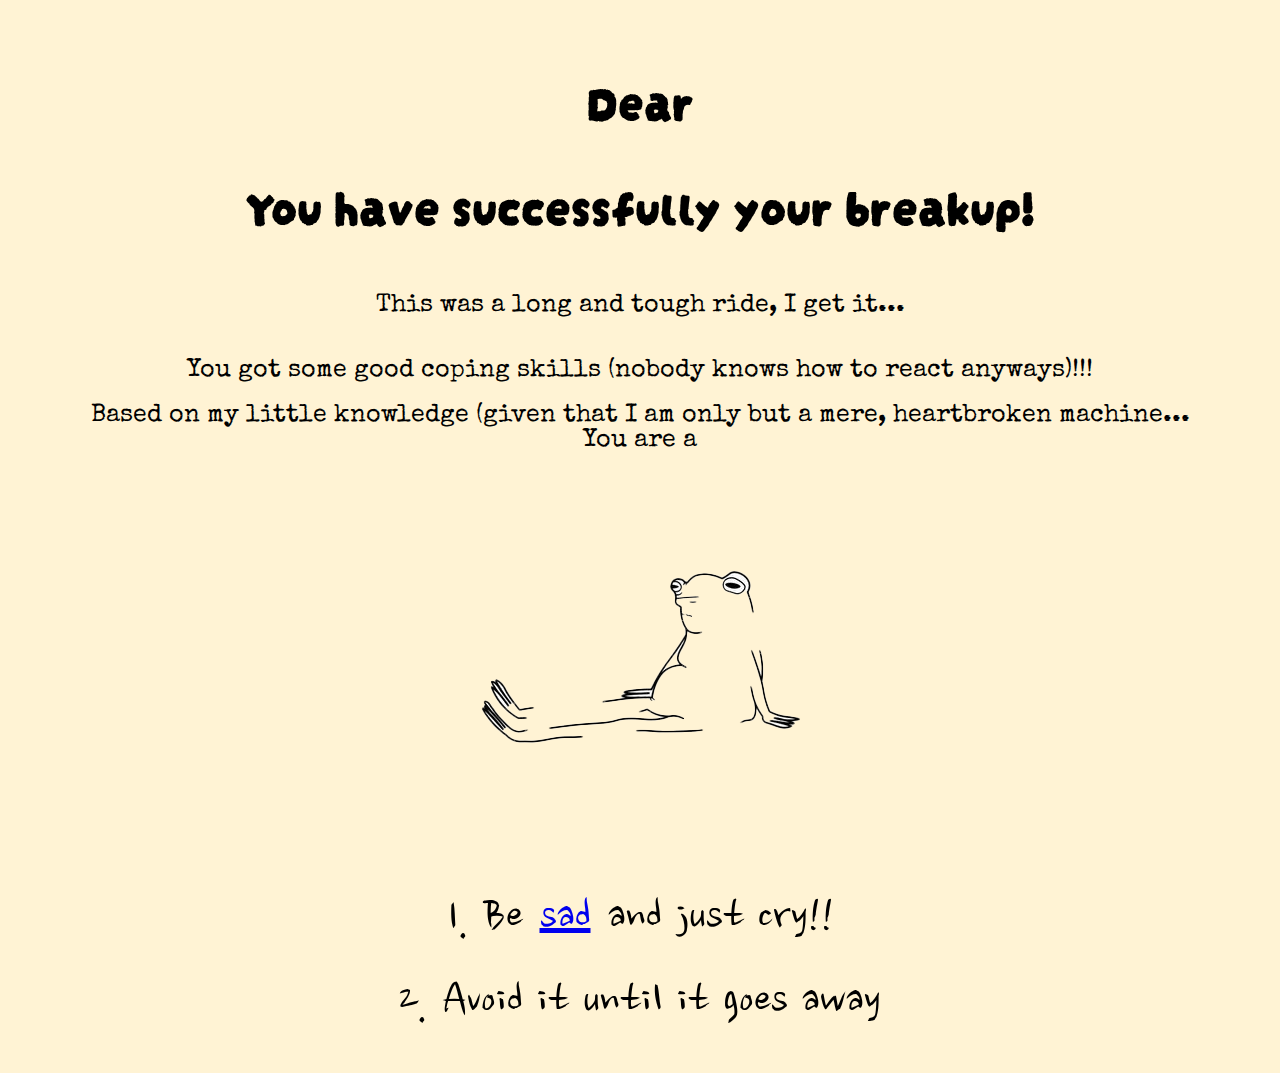
==== lastpage.html @ 79b8617f "edited pages 1 through 5, still have to do some more" ====
<!DOCTYPE html>
<html lang="en">
<head>
    <title>you just got dumped</title>

    <link rel="stylesheet" href="style.css">
    <meta charset="UTF-8">

    <link rel="preconnect" href="https://fonts.googleapis.com">
    <link rel="preconnect" href="https://fonts.gstatic.com" crossorigin>
    <link href="https://fonts.googleapis.com/css2?family=Darumadrop+One&family=IBM+Plex+Mono:ital,wght@1,100&family=Nanum+Brush+Script&family=Special+Elite&display=swap" rel="stylesheet">

</head>
<body>



<h1> Dear <div class="colorname"> <h1 id="text"> <span id="name"> </span> </h1> </div> You have successfully your breakup! </h1>



<div class="hello"> This was a long and tough ride, I get it... </div>



<div class="hello"> You got some good coping skills (nobody knows how to react anyways)!!! </div>



<div> Based on my little knowledge (given that I am only but a mere, heartbroken machine... </div>


<div id="result"> You are a <h1 id="text"> <span id="result"> </span> </h1> </div>

       
       <img class="rana" src="img/rana.png">


<div class="choices"> 1. Be </div>


<div class="cry"> <a href="page2.html"> sad </a> </div>



<div class="choices"> and just cry!! </div>


<div class="avoid"> 2. Avoid it until it goes away </div>



<script src="script.js"></script>
</body>
</html>
---- style.css ----
@import url('page4.css');

@import url('page5.css');
body {
  
  background-color: #FFF3D4   ;
font-family: 'Special Elite', cursive;
text-align: center;
padding: 20px;
font-size: 25px;
}

h1{

font-family: 'Darumadrop One', cursive;
text-align: center;
font-size: 50px;

}


.name {

  text-align: center;
  padding: 30px;

}

.bff {

display: inline-block;
  padding: 10px;
  color: darkseagreen;
margin: 0px;
}

.hobbie {
display: inline-block;
  padding: 50px;
  color: orange;

}

.funtimes{
display: inline-block;

}

.colorname{

  color: deeppink;

}


.sademoji {

  text-align: center;
  padding: 30px;
  font-size: 30px;
}

.hello {

  text-align: center;
  padding: 20px;
}


.choices {

  padding-top: 60px;
font-family: 'Nanum Brush Script', cursive;
text-align: center;
font-size: 50px;
display: inline-block;

}

.rana{

   display: block;
  margin: 0 auto;
  margin: -100px auto;
}

.cry{

padding: 10px;
font-family: 'Nanum Brush Script', cursive;
font-size: 50px;
display: inline-block;


}

.avoid{

padding: 10px;
font-family: 'Nanum Brush Script', cursive;
font-size: 50px;
text-align: center;
}

.cut{

  padding: 10px;
font-family: 'Nanum Brush Script', cursive;
font-size: 50px;

}

ul {

  text-align: left;
      margin-left: 30px;
      line-height: 1.5;
    }


    li {
      color: black;

      margin-bottom: 50pxs;
    }



    li .highlight {

      font-weight: bold;
      color: #f44336;

    }

        li .highlight2 {

      font-weight: bold;
      color: limegreen;

    }

    .list {

      margin: 30px;
    }

    .remember{

      padding-top: 30px;
    }



.container {
  position: relative;
}

.blue {
  position: absolute;
  max-width: 100%;
  height: auto;
  top: -320px;
  left: -70px;
  z-index: 2;
}

.bigeye {
  position: absolute;
  max-width: 100%;
  height: auto;
  top: -320px;
  right: -70px;
  z-index: 2;
}

.crying {
  position: absolute;
  max-width: 100%;

  width: 200px;
  height: 200px;
  rotate: 20px;
  height: auto;
  top: 20px;
  right: 70px;
  z-index: 2;
}


.heart {
  position: absolute;
  max-width: 100%;

  width: 200px;
  height: 200px;
  rotate: 20px;
  height: auto;
  top: 20px;
  left: 70px;
  z-index: 2;
}


.beokay {
  position: absolute;
  max-width: 100%;

  width: 400px;
  height: 400px;
  rotate: 20px;
  height: auto;
  bottom: 20px;
  left: 70px;
  z-index: 2;
}

.stitch {

  margin: 0 auto;
bottom: -100px;
}


.guts {
margin: 0px;

}

/*page3 
*/

.maneye {

display: block;
margin: 0 auto;
margin: -100px auto;
padding: 100px;

}

.angel {

   display: block;
  margin: 0 auto;
padding: 0px;

}
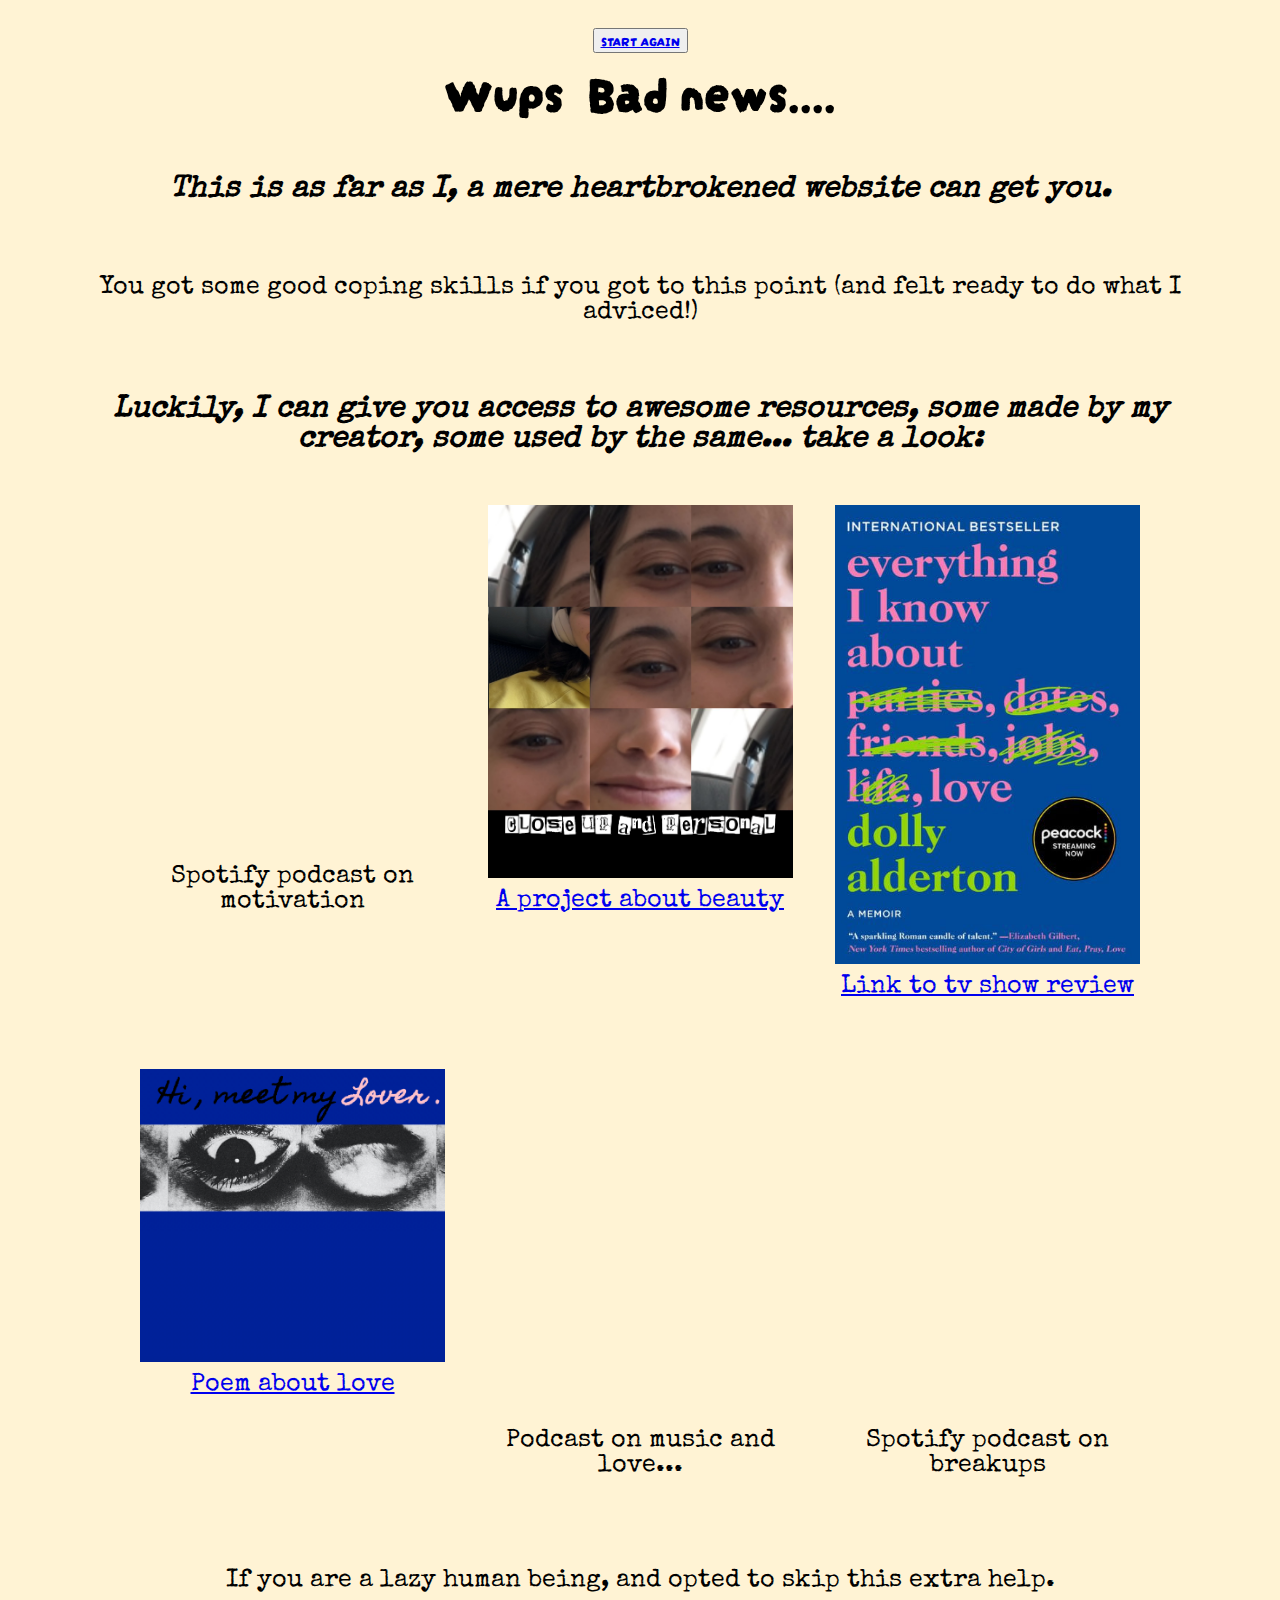
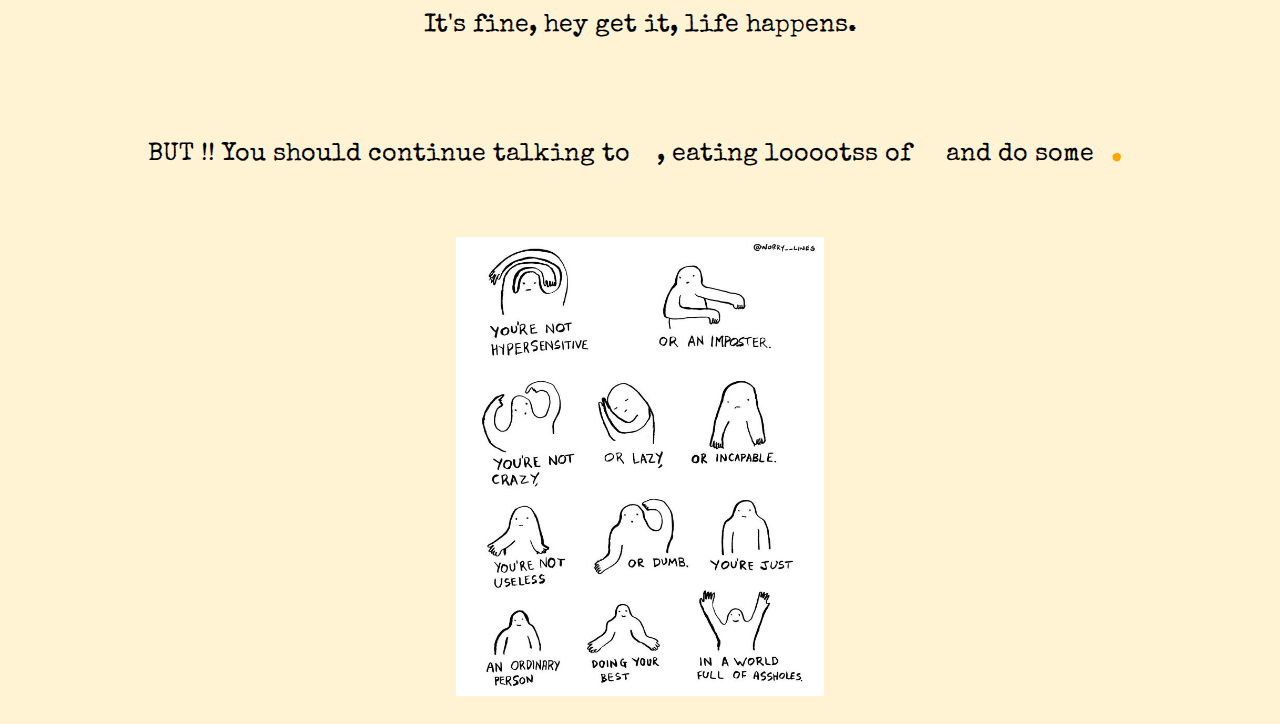
==== commit 61a1903e: "my final commit" ====
--- a/lastpage.html
+++ b/lastpage.html
@@ -14,43 +14,86 @@
 <body>
 
 
-
-<h1> Dear <div class="colorname"> <h1 id="text"> <span id="name"> </span> </h1> </div> You have successfully your breakup! </h1>
+ <div>  <button class="startagain"> <a href="index.html "> START AGAIN </a>  </button>  </div> 
 
 
 
-<div class="hello"> This was a long and tough ride, I get it... </div>
+<div>  <h1  class="sameline"> Wups <div class= "sameline" > <h1 class="colorname" id="text"> <span id="name"> </span> </h1> </div> Bad news.... </h1>  </div>
 
 
 
-<div class="hello"> You got some good coping skills (nobody knows how to react anyways)!!! </div>
+<div class="boldfont"> This is as far as I, a mere heartbrokened website can get you. </div>
 
 
 
-<div> Based on my little knowledge (given that I am only but a mere, heartbroken machine... </div>
-
-
-<div id="result"> You are a <h1 id="text"> <span id="result"> </span> </h1> </div>
-
-       
-       <img class="rana" src="img/rana.png">
-
-
-<div class="choices"> 1. Be </div>
-
-
-<div class="cry"> <a href="page2.html"> sad </a> </div>
+<div class="hello"> You got some good coping skills if you got to this point (and felt ready to do what I adviced!) </div>
 
 
 
-<div class="choices"> and just cry!! </div>
+<div class="boldfont"> Luckily, I can give you access to awesome resources, some made by my creator, some used by the same... take a look: </div>
+
+<div class="image-gridfinal"> 
+
+<div class="image-itemfinal">
+
+    <iframe style="border-radius:12px" src="https://open.spotify.com/embed/episode/1xtlWfhsS1pNEd8AtXS27U?utm_source=generator" width="100%" height="352" frameBorder="0" allowfullscreen="" allow="autoplay; clipboard-write; encrypted-media; fullscreen; picture-in-picture" loading="lazy"></iframe>
+
+    <div> Spotify podcast on motivation</div>
+
+</div>
+
+<div class="image-itemfinal">
+  <img src="img/nana.jpg" alt="Image 2">
+  <a href="https://natswebsite.glitch.me/p2.html" class="image-link">A project about beauty</a>
+</div>
+
+<div class="image-itemfinal">
+  <img src="img/everything.jpg" alt="Image 3">
+  <a href="https://variety.com/2022/tv/global/everything-i-know-about-love-review-1235354353/" class="image-link">Link to tv show review</a>
+</div>
 
 
-<div class="avoid"> 2. Avoid it until it goes away </div>
+ </div>
+
+ <div class="image-gridfinal"> 
+
+<div class="image-itemfinal">
+  <img src="img/meetmylover.png" alt="Image 4">
+  <a href="https://natcortina.github.io/meetmylover/index.html" target="blank" class="image-link" >Poem about love</a>
+</div>
+
+<div class="image-itemfinal">
+ <iframe style="border-radius:12px" src="https://open.spotify.com/embed/show/5fS0nOgh8xHafPyGP0di0I?utm_source=generator" width="100%" height="352" frameBorder="0" allowfullscreen="" allow="autoplay; clipboard-write; encrypted-media; fullscreen; picture-in-picture" loading="lazy"></iframe>
+
+  <div> Podcast on music and love...</div>
+</div>
+
+<div class="image-itemfinal">
+ <iframe style="border-radius:12px" src="https://open.spotify.com/embed/episode/71zSr8DvNGcMvMMnGtkMqF?utm_source=generator" width="100%" height="352" frameBorder="0" allowfullscreen="" allow="autoplay; clipboard-write; encrypted-media; fullscreen; picture-in-picture" loading="lazy"></iframe>
+
+   <div> Spotify podcast on breakups</div>
+</div>
+
+ </div>
+
+
+
+
+<div class="hello"> If you are a lazy human being, and opted to skip this extra help.
+
+
+<div class = "hello" > It's fine, hey get it, life happens. </div> 
+
+
+ BUT !! You should continue talking to  <h1 class="bff" id="text"> <span id="bff"> </span> </h1>, eating looootss of  <div class="foodcolor">  <h1  id="text"> <span id="food"> </span> </h1> </div> and do some  <div class="hobbiecolor">  <h1  id="text"> <span id="hobbie"> </span> .</h1> </div> </div>
+       
+       <img class="doingyourbest" src="img/animo.jpg">
+
 
 
 
 <script src="script.js"></script>
+<script src="script2.js"></script>
 </body>
 </html>
 
--- a/style.css
+++ b/style.css
@@ -1,6 +1,10 @@
 @import url('page4.css');
 
 @import url('page5.css');
+
+@import url('page6.css');
+
+
 body {
   
   background-color: #FFF3D4   ;
@@ -53,13 +57,6 @@
 }
 
 
-.sademoji {
-
-  text-align: center;
-  padding: 30px;
-  font-size: 30px;
-}
-
 .hello {
 
   text-align: center;
@@ -82,6 +79,8 @@
    display: block;
   margin: 0 auto;
   margin: -100px auto;
+  width: 30%;
+  transition: transform 0.3s ease-out;
 }
 
 .cry{
@@ -163,6 +162,9 @@
   top: -320px;
   left: -70px;
   z-index: 2;
+
+  width: 30%;
+  transition: transform ;
 }
 
 .bigeye {
@@ -172,6 +174,9 @@
   top: -320px;
   right: -70px;
   z-index: 2;
+
+    width: 30%;
+  transition: transform;
 }
 
 .crying {
@@ -185,6 +190,8 @@
   top: 20px;
   right: 70px;
   z-index: 2;
+
+  transition: transform ;
 }
 
 
@@ -244,5 +251,29 @@
    display: block;
   margin: 0 auto;
 padding: 0px;
-
-}
+width: 40%;
+  transition: transform ;
+
+
+}
+
+
+.doingyourbest{
+
+   display: block;
+  margin: 0 auto;
+  width: 30%;
+  transition: transform 0.3s ease-out;
+
+
+}
+
+
+.espanol {
+
+color: royalblue;
+  text-align: center;
+  padding: 20px;
+}
+
+
